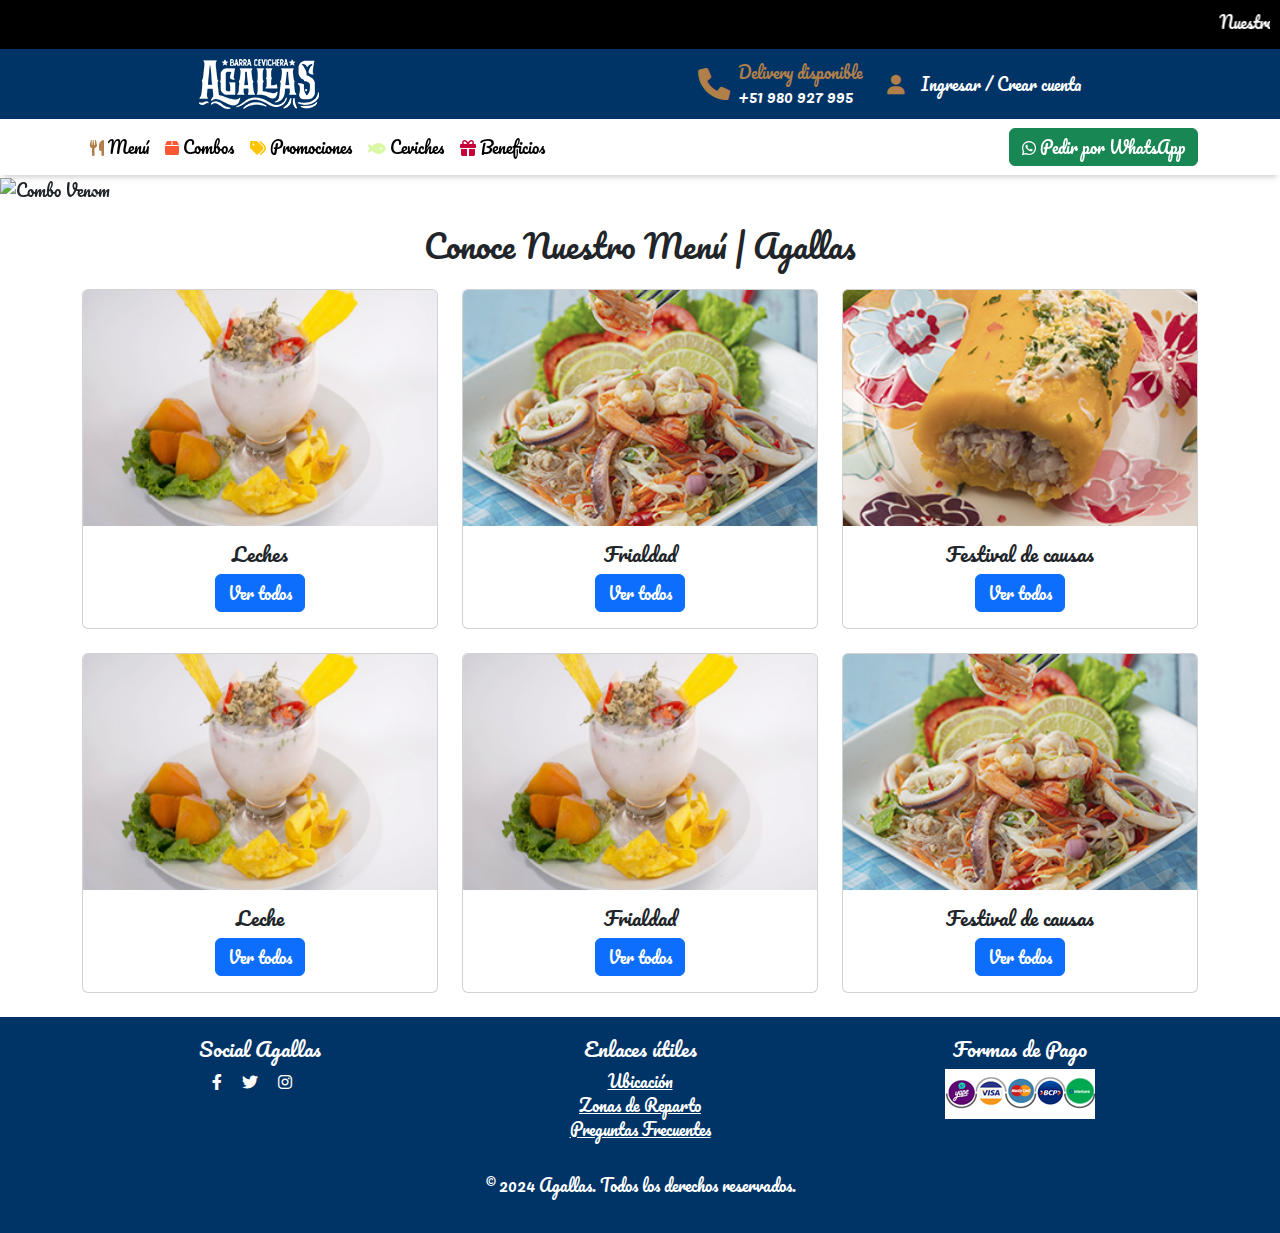
==== index.html @ d07e4b22 "nuevo" ====
<!DOCTYPE html>
    <html lang="es">
    <head>
        <meta charset="UTF-8">
        <meta name="viewport" content="width=device-width, initial-scale=1.0">
        <title>Cevicheria Agallas</title>
        <link href="https://cdn.jsdelivr.net/npm/bootstrap@5.3.3/dist/css/bootstrap.min.css" rel="stylesheet" integrity="sha384-QWTKZyjpPEjISv5WaRU9OFeRpok6YctnYmDr5pNlyT2bRjXh0JMhjY6hW+ALEwIH" crossorigin="anonymous">
        <link href="https://cdnjs.cloudflare.com/ajax/libs/font-awesome/6.0.0-beta3/css/all.min.css" rel="stylesheet">
        <link href="https://fonts.googleapis.com/css2?family=Pacifico&display=swap" rel="stylesheet">
        <link href="css/styles.css" rel="stylesheet">
    </head>
    <body>
        <div class="marquee-container">
            <marquee direction="left">Nuestro Horario de atención son de Martes a Domingo de 10:00 AM a 4:00 PM | Estamos ubicados en Prolongación Huayallco #196 - Huánuco, referencia La Quinta</marquee>
        </div>
        <div class="info-container d-none d-lg-flex flex-row align-items-center justify-content-around">
            <div class="mb-2 mb-md-0">
                <img src="img/logo.png" alt="Logo" class="img-fluid">
            </div>
            <div class="d-flex align-items-center mb-2 mb-md-0">
                <i class="fas fa-phone fa-2x me-2"></i>
                <div class="info-text">
                    <p class="mb-0">Delivery disponible</p>
                    <p class="mb-0">+51 980 927 995</p>
                </div>
                <div class="ms-4 d-flex align-items-center">
                    <i class="fas fa-user fa-lg"></i>
                    <p class="mb-0 ms-3 ">Ingresar / Crear cuenta</p>
                </div>
            </div>
        </div>
        <nav class="navbar navbar-expand-lg navbar-light desktop-navbar">
            <div class="container">
                <button class="navbar-toggler custom-toggler" type="button" data-bs-toggle="offcanvas" data-bs-target="#offcanvasNavbar" aria-controls="offcanvasNavbar">
                    <span class="navbar-toggler-icon"></span>
                </button>
                <a class="navbar-brand d-lg-none" href="#">
                    <img src="img/logo.png" alt="Logo" class="img-fluid" style="height: 40px;">
                </a>
                <div class="d-lg-none d-flex align-items-center flex-nowrap">
                    <i class="fas fa-phone fa-2x me-2"></i>
                    <a href="#" class="btn btn-light ms-3"><i class="fas fa-user"></i></a>
                </div>
                <div class="collapse navbar-collapse" id="navbarNav">
                    <ul class="navbar-nav me-auto">
                        <li class="nav-item">
                            <a class="nav-link" href="#"><i class="fas fa-utensils icon-menu"></i> Menú</a>
                        </li>
                        <li class="nav-item">
                            <a class="nav-link" href="#"><i class="fas fa-box icon-combos"></i> Combos</a>
                        </li>
                        <li class="nav-item">
                            <a class="nav-link" href="#"><i class="fas fa-tags icon-promociones"></i> Promociones</a>
                        </li>
                        <li class="nav-item">
                            <a class="nav-link" href="#"><i class="fas fa-fish icon-ceviches"></i> Ceviches</a>
                        </li>
                        <li class="nav-item">
                            <a class="nav-link" href="#"><i class="fas fa-gift icon-beneficios"></i> Beneficios</a>
                        </li>
                    </ul>
                    <a href="https://wa.me/51980927995" class="btn btn-success"><i class="fab fa-whatsapp"></i> Pedir por WhatsApp</a>
                </div>
            </div>
        </nav>

        <div class="offcanvas offcanvas-start" tabindex="-1" id="offcanvasNavbar" aria-labelledby="offcanvasNavbarLabel">
            <div class="offcanvas-header">
                <img src="img/file.png" alt="Logo" class="img-fluid" style="height: 40px;">
                <button type="button" class="btn-close" data-bs-dismiss="offcanvas" aria-label="Close"></button>
            </div>
            <div class="offcanvas-body">
                <ul class="navbar-nav me-auto">
                    <li class="nav-item">
                        <a class="nav-link" href="#"><i class="fas fa-utensils icon-menu"></i> Menú</a>
                    </li>
                    <li class="nav-item">
                        <a class="nav-link" href="#"><i class="fas fa-box icon-combos"></i> Combos</a>
                    </li>
                    <li class="nav-item">
                        <a class="nav-link" href="#"><i class="fas fa-tags icon-promociones"></i> Promociones</a>
                    </li>
                    <li class="nav-item">
                        <a class="nav-link" href="#"><i class="fas fa-fish icon-ceviches"></i> Ceviches</a>
                    </li>
                    <li class="nav-item">
                        <a class="nav-link" href="#"><i class="fas fa-gift icon-beneficios"></i> Beneficios</a>
                    </li>
                </ul>
                <a href="https://wa.me/51980927995" class="btn btn-success mt-3"><i class="fab fa-whatsapp"></i> Pedir por WhatsApp</a>
            </div>
        </div>
         <!-- Carrusel Principal -->
    <div id="mainCarousel" class="carousel slide" data-bs-ride="carousel">
        <div class="carousel-inner">
            <div class="carousel-item active">
                <img src="/img/1.jpg" alt="Combo Venom">
                <div class="carousel-caption d-none d-md-block">
                    <h5>Trio Marino</h5>
                    <p>Disfruta de lo mejor de nuestra platos marinos.</p>
                    <a href="#" class="boton-carrusel btn">Comprar aquí</a>
                </div>
            </div>
            <div class="carousel-item">
                <img src="/img/1.jpg" alt="Combo Venom">
            </div>
        </div>
        <button class="carousel-control-prev" type="button" data-bs-target="#mainCarousel" data-bs-slide="prev">
            <span class="carousel-control-prev-icon" aria-hidden="true"></span>
        </button>
        <button class="carousel-control-next" type="button" data-bs-target="#mainCarousel" data-bs-slide="next">
            <span class="carousel-control-next-icon" aria-hidden="true"></span>
        </button>
    </div>
     <!-- Sección del Menú -->
  <div class="container menu-section">
    <h2 class="titulo-menu text-center mb-4 mt-4">Conoce Nuestro Menú | Agallas</h2>
    <div class="row">
        <div class="col-md-6 col-lg-4 mb-4">
            <div class="card menu-card">
                <img src="/img/categorias/lechedetigre.png" class="card-img-top" alt="Promo Futbolera">
                <div class="card-body">
                    <h5 class="card-title">Leches</h5>
                    <a href="#" class="btn btn-primary">Ver todos</a>
                </div>
            </div>
        </div>
        <div class="col-md-6 col-lg-4 mb-4">
            <div class="card menu-card">
                <img src="/img/categorias/frialdad.png" class="card-img-top" alt="Combo Clásico">
                <div class="card-body">
                    <h5 class="card-title">Frialdad</h5>
                    <a href="#" class="btn btn-primary">Ver todos</a>
                </div>
            </div>
        </div>
        <div class="col-md-6 col-lg-4 mb-4">
            <div class="card menu-card">
                <img src="/img/categorias/causas.png" class="card-img-top" alt="Hamburguesa Doble">
                <div class="card-body">
                    <h5 class="card-title">Festival de causas</h5>
                    <a href="#" class="btn btn-primary">Ver todos</a>
                </div>
            </div>
        </div>
        <div class="col-md-6 col-lg-4 mb-4">
            <div class="card menu-card">
                <img src="/img/categorias/lechedetigre.png" class="card-img-top" alt="Promo Futbolera">
                <div class="card-body">
                    <h5 class="card-title">Leche</h5>
                    <a href="#" class="btn btn-primary">Ver todos</a>
                </div>
            </div>
        </div>
        <div class="col-md-6 col-lg-4 mb-4">
            <div class="card menu-card">
                <img src="/img/categorias/lechedetigre.png" class="card-img-top" alt="Combo Clásico">
                <div class="card-body">
                    <h5 class="card-title">Frialdad</h5>
                    <a href="#" class="btn btn-primary">Ver todos</a>
                </div>
            </div>
        </div>
        <div class="col-md-6 col-lg-4 mb-4">
            <div class="card menu-card">
                <img src="/img/categorias/frialdad.png" class="card-img-top" alt="Hamburguesa Doble">
                <div class="card-body">
                    <h5 class="card-title">Festival de causas</h5>
                    <a href="#" class="btn btn-primary">Ver todos</a>
                </div>
            </div>
        </div>
    </div>
</div>

<!-- Pie de Página -->
<footer>
    <div class="container text-center">
        <div class="row">
            <div class="col-md-4">
                <h5>Social Agallas</h5>
                <a href="#" class="text-white me-3"><i class="fab fa-facebook-f"></i></a>
                <a href="#" class="text-white me-3"><i class="fab fa-twitter"></i></a>
                <a href="#" class="text-white me-3"><i class="fab fa-instagram"></i></a>
            </div>
            <div class="col-md-4">
                <h5>Enlaces útiles</h5>
                <ul class="list-unstyled">
                    <li><a href="#" class="text-white"> Ubicación</a></li>
                    <li><a href="#" class="text-white">Zonas de Reparto</a></li>
                    <li><a href="#" class="text-white">Preguntas Frecuentes</a></li>
                </ul>
            </div>
            <div class="col-md-4">
                <h5>Formas de Pago</h5>
                <img src="/img/pagos.png" alt="Formas de Pago 150x50">
            </div>
        </div>
        <p class="mt-3">&copy; 2024 Agallas. Todos los derechos reservados.</p>
    </div>
</footer>
        <script src="https://cdn.jsdelivr.net/npm/bootstrap@5.3.3/dist/js/bootstrap.bundle.min.js" integrity="sha384-YvpcrYf0tY3lHB60NNkmXc5s9fDVZLESaAA55NDzOxhy9GkcIdslK1eN7N6jIeHz" crossorigin="anonymous"></script>
    </body>
    </html>
---- css/styles.css ----
.marquee-container {
    background-color: black;
    color: white;
    padding: 10px;
}

.info-container {
    background-color: #003366;
    color: white;
    padding: 10px;
    width: 100%;
    margin: 0;
}

i.fa-phone, i.fa-user {
    color: #B17F4A;
}

.info-text p:first-of-type {
    color: #B17F4A;
}

body {
    font-family: 'Pacifico', cursive;
}

.desktop-navbar {
    background-color: white;
    box-shadow: 0 5px 6px -3px rgba(0, 0, 0, .2);
}

@media (max-width: 991.98px) {
    .navbar-light {
        background-color: #003366 !important;
    }
}

.navbar-toggler.custom-toggler {
    border-color: #B17F4A;
    outline: none; /* Eliminar borde negro al hacer clic */
}

.navbar-toggler.custom-toggler:focus {
    box-shadow: 0 0 0 2px #B17F4A; /* Sombra del color principal más sólida */
}

.navbar-toggler.custom-toggler .navbar-toggler-icon {
    background-image: url("data:image/svg+xml;charset=utf8,%3Csvg viewBox='0 0 30 30' xmlns='http://www.w3.org/2000/svg'%3E%3Cpath stroke='%23B17F4A' stroke-width='2' stroke-linecap='round' stroke-miterlimit='10' d='M4 7h22M4 15h22M4 23h22'/%3E%3C/svg%3E");
}

.icon-menu {
    color: #B17F4A; /* Color principal */
}

.icon-combos {
    color: #FF5733; /* Color complementario */
}

.icon-promociones {
    color: #FFC300; /* Color complementario */
}

.icon-ceviches {
    color: #DAF7A6; /* Color complementario */
}

.icon-beneficios {
    color: #C70039; /* Color complementario */
}

/* Efectos de transición para los enlaces del menú */
.navbar-nav .nav-link {
    position: relative;
    display: inline-block;
    padding: 0.5rem 1rem;
    color: #000;
    text-decoration: none;
    transition: color 0.3s ease, background-color 0.3s ease;
}

.navbar-nav .nav-link:hover,
.navbar-nav .nav-link:focus {
    color: #003366;
    /* background-color: #B17F4A; */
    border-radius: 5px;
}

.navbar-nav .nav-link::after {
    content: '';
    position: absolute;
    width: 0;
    height: 2px;
    display: block;
    margin-top: 5px;
    right: 0;
    /* background: #B17F4A; */
    transition: width 0.3s ease;
    -webkit-transition: width 0.3s ease;
}

.navbar-nav .nav-link:hover::after {
    width: 100%;
    left: 0;
    background: #B17F4A;
}
/* Estilo para hacer el navbar sticky */
.navbar {
    position: sticky;
    top: 0;
    z-index: 1000; /* Asegura que esté sobre otros elementos */
}

.carousel-item img {
    width: 100%;
    height: 400px;
    object-fit: cover;
}

.boton-carrusel{
    background-color: #ffffff;
}

footer {
    background-color: #003366;
    color: #fff;
    padding: 20px 0;
}
.card-body{
    display: flex;
    flex-direction: column;
    align-items: center;
}
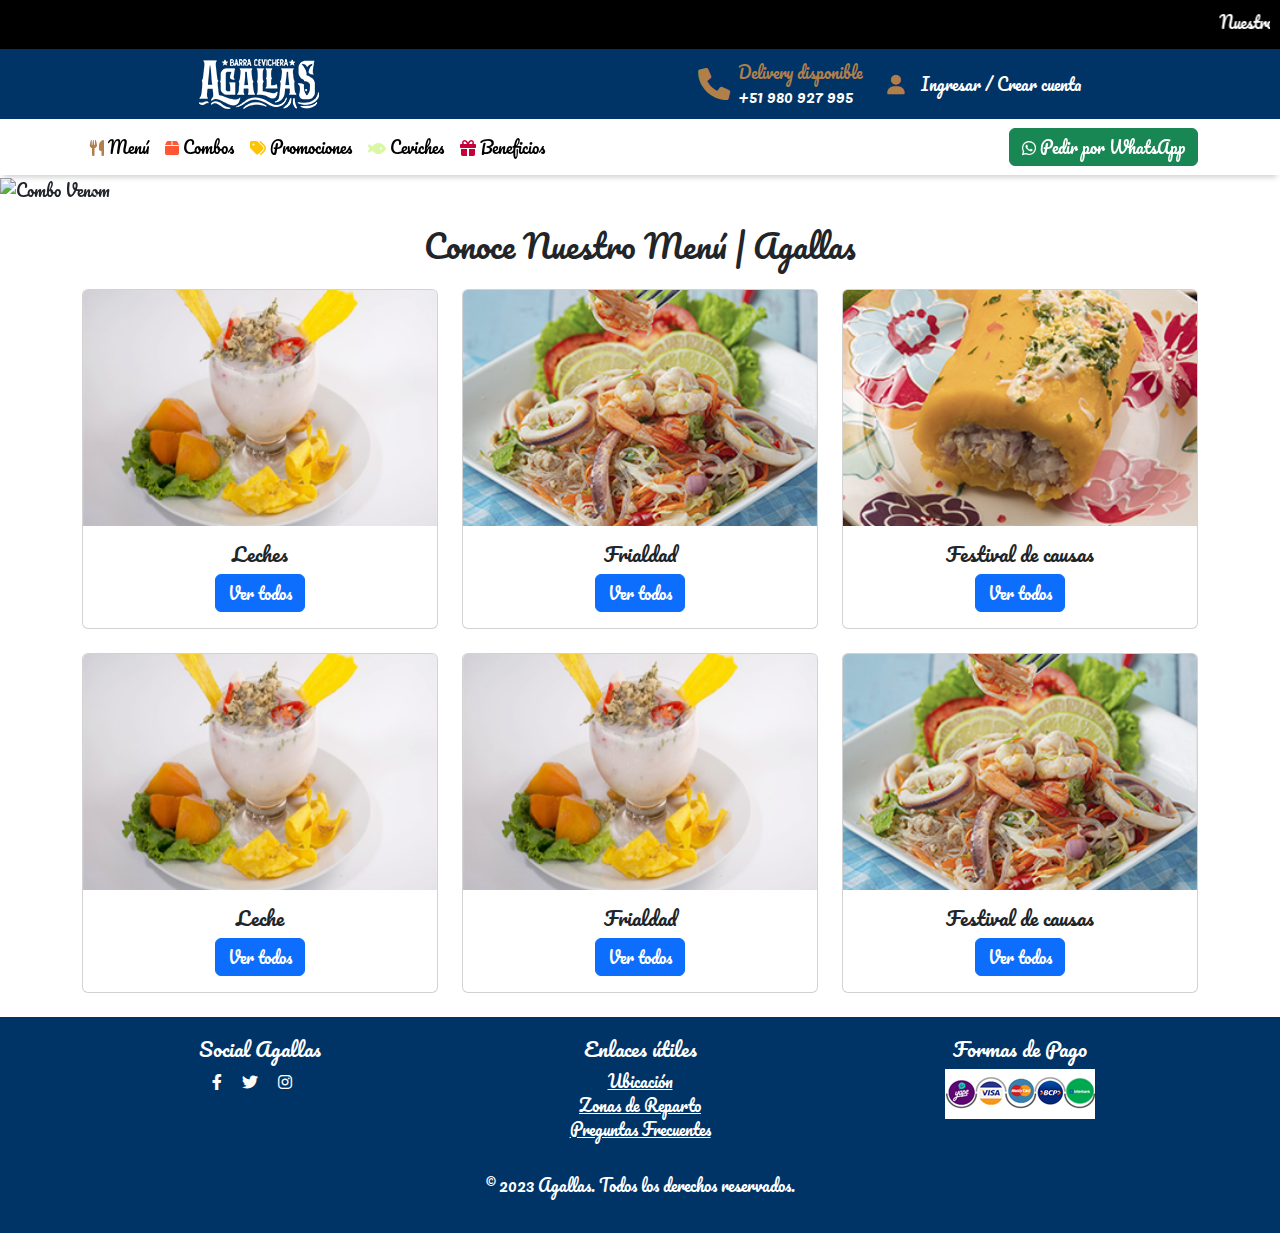
==== commit 7bf4ad92: "in" ====
--- a/index.html
+++ b/index.html
@@ -196,7 +196,7 @@
                 <img src="/img/pagos.png" alt="Formas de Pago 150x50">
             </div>
         </div>
-        <p class="mt-3">&copy; 2024 Agallas. Todos los derechos reservados.</p>
+        <p class="mt-3">&copy; 2023 Agallas. Todos los derechos reservados.</p>
     </div>
 </footer>
         <script src="https://cdn.jsdelivr.net/npm/bootstrap@5.3.3/dist/js/bootstrap.bundle.min.js" integrity="sha384-YvpcrYf0tY3lHB60NNkmXc5s9fDVZLESaAA55NDzOxhy9GkcIdslK1eN7N6jIeHz" crossorigin="anonymous"></script>
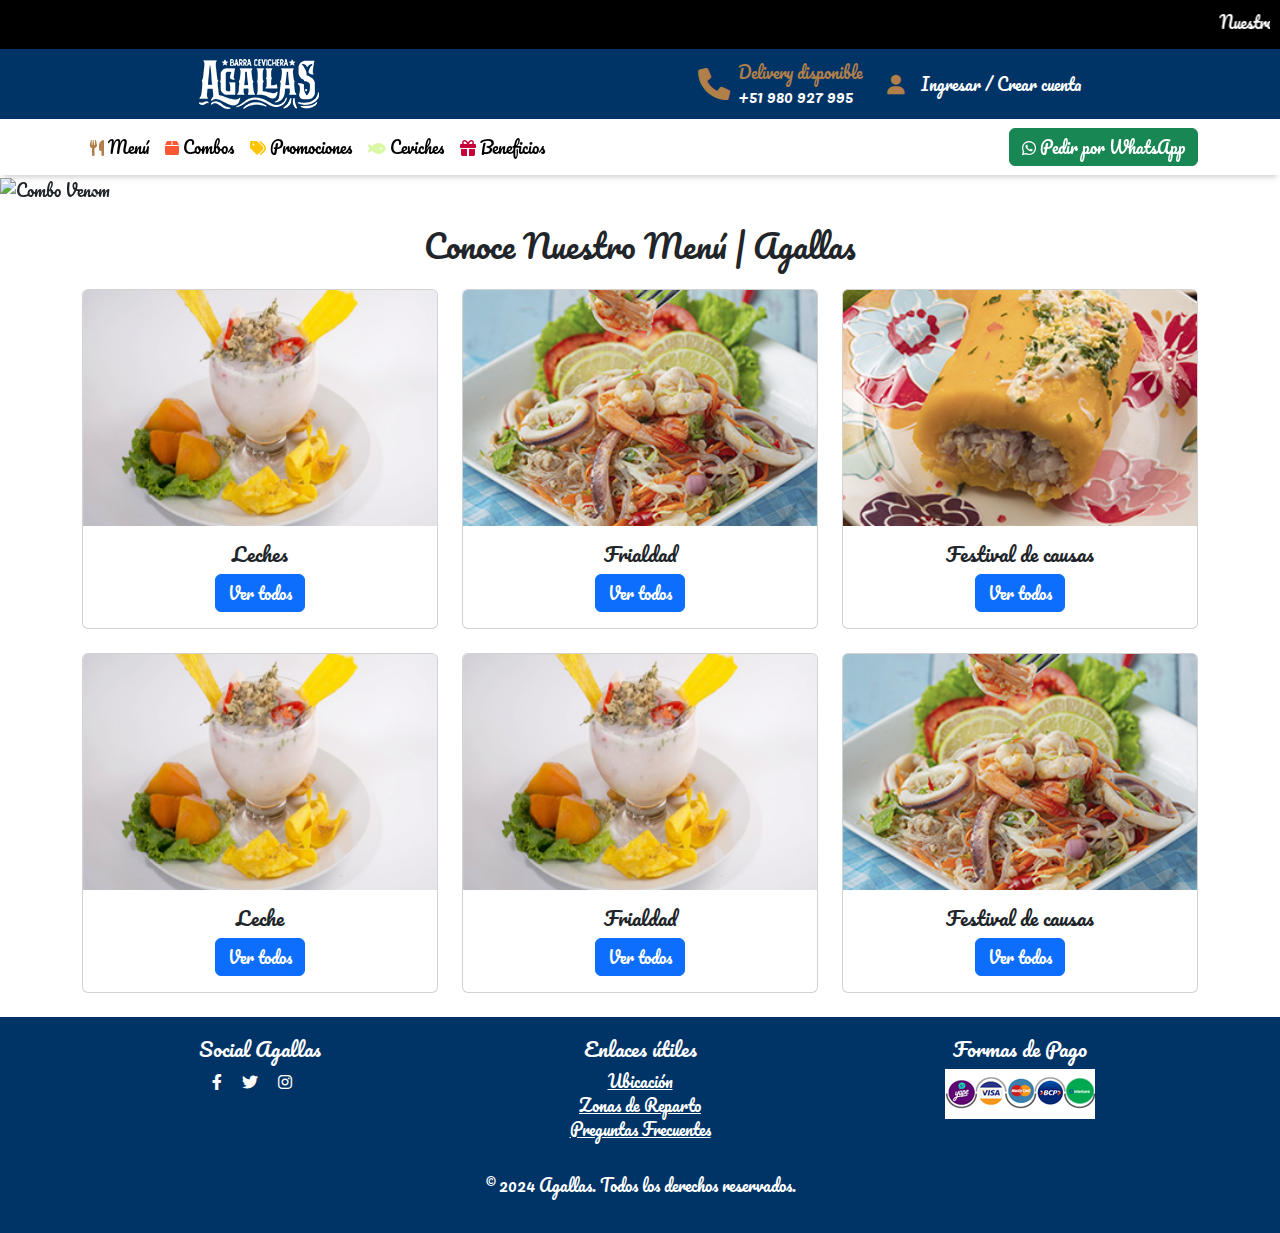
==== commit 34d69a76: "ind" ====
--- a/index.html
+++ b/index.html
@@ -196,7 +196,7 @@
                 <img src="/img/pagos.png" alt="Formas de Pago 150x50">
             </div>
         </div>
-        <p class="mt-3">&copy; 2023 Agallas. Todos los derechos reservados.</p>
+        <p class="mt-3">&copy; 2024 Agallas. Todos los derechos reservados.</p>
     </div>
 </footer>
         <script src="https://cdn.jsdelivr.net/npm/bootstrap@5.3.3/dist/js/bootstrap.bundle.min.js" integrity="sha384-YvpcrYf0tY3lHB60NNkmXc5s9fDVZLESaAA55NDzOxhy9GkcIdslK1eN7N6jIeHz" crossorigin="anonymous"></script>
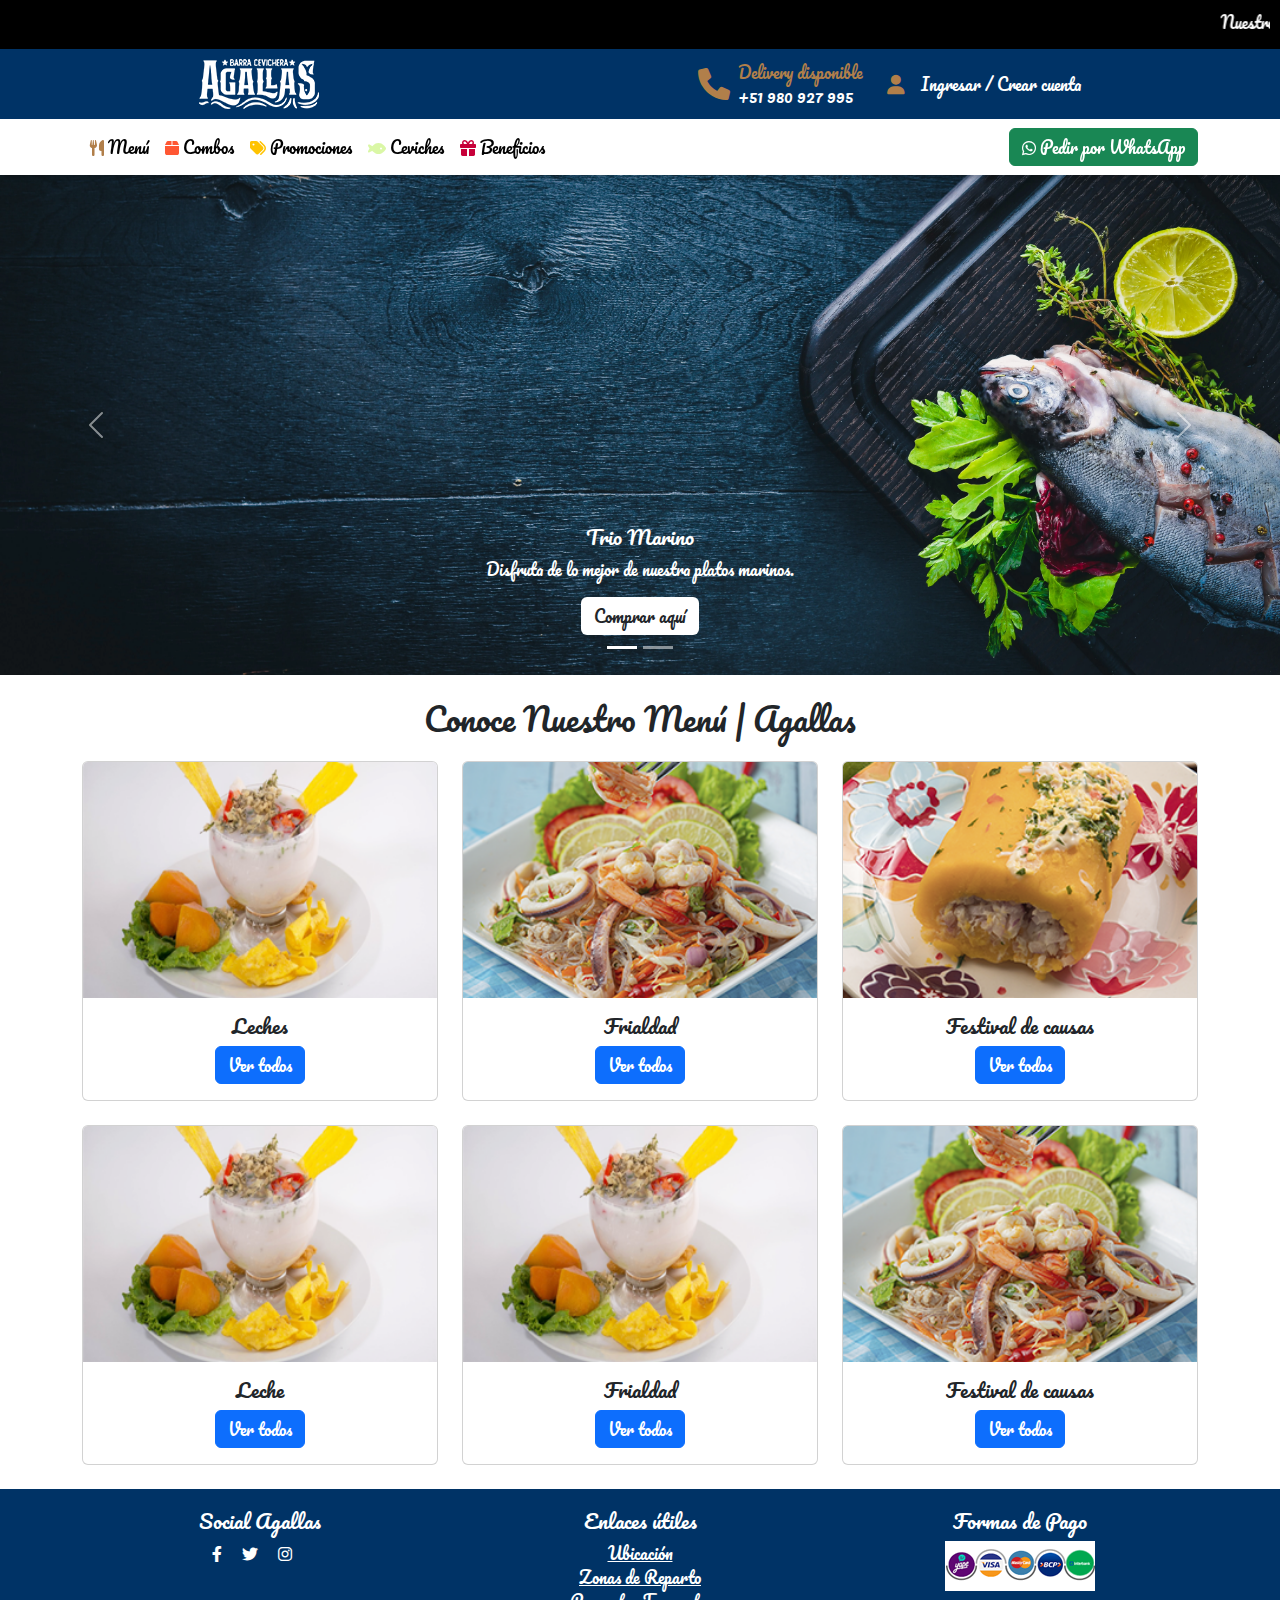
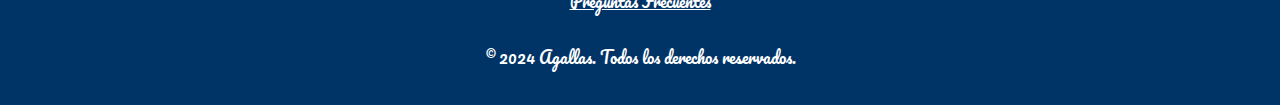
==== commit 4471624d: "nuevo" ====
--- a/index.html
+++ b/index.html
@@ -92,24 +92,31 @@
         </div>
          <!-- Carrusel Principal -->
     <div id="mainCarousel" class="carousel slide" data-bs-ride="carousel">
+        <div class="carousel-indicators">
+            <button type="button" data-bs-target="#mainCarousel" data-bs-slide-to="0" class="active" aria-current="true" aria-label="Slide 1"></button>
+            <button type="button" data-bs-target="#mainCarousel" data-bs-slide-to="1" aria-label="Slide 2"></button>
+            <!-- <button type="button" data-bs-target="#mainCarousel" data-bs-slide-to="2" aria-label="Slide 3"></button> -->
+          </div>
         <div class="carousel-inner">
             <div class="carousel-item active">
-                <img src="/img/1.jpg" alt="Combo Venom">
-                <div class="carousel-caption d-none d-md-block">
+                <img src="/img/1.webp" class="d-block w-100" alt="Combo Venom">
+                <div class="carousel-caption d-md-block">
                     <h5>Trio Marino</h5>
                     <p>Disfruta de lo mejor de nuestra platos marinos.</p>
                     <a href="#" class="boton-carrusel btn">Comprar aquí</a>
                 </div>
             </div>
             <div class="carousel-item">
-                <img src="/img/1.jpg" alt="Combo Venom">
+                <img src="/img/1.webp"  class="d-block w-100" alt="Combo Venom">
             </div>
         </div>
         <button class="carousel-control-prev" type="button" data-bs-target="#mainCarousel" data-bs-slide="prev">
             <span class="carousel-control-prev-icon" aria-hidden="true"></span>
+            <span class="visually-hidden">Previous</span>
         </button>
         <button class="carousel-control-next" type="button" data-bs-target="#mainCarousel" data-bs-slide="next">
             <span class="carousel-control-next-icon" aria-hidden="true"></span>
+            <span class="visually-hidden">Next</span>
         </button>
     </div>
      <!-- Sección del Menú -->
--- a/css/styles.css
+++ b/css/styles.css
@@ -112,7 +112,7 @@
 
 .carousel-item img {
     width: 100%;
-    height: 400px;
+    height: 500px;
     object-fit: cover;
 }
 
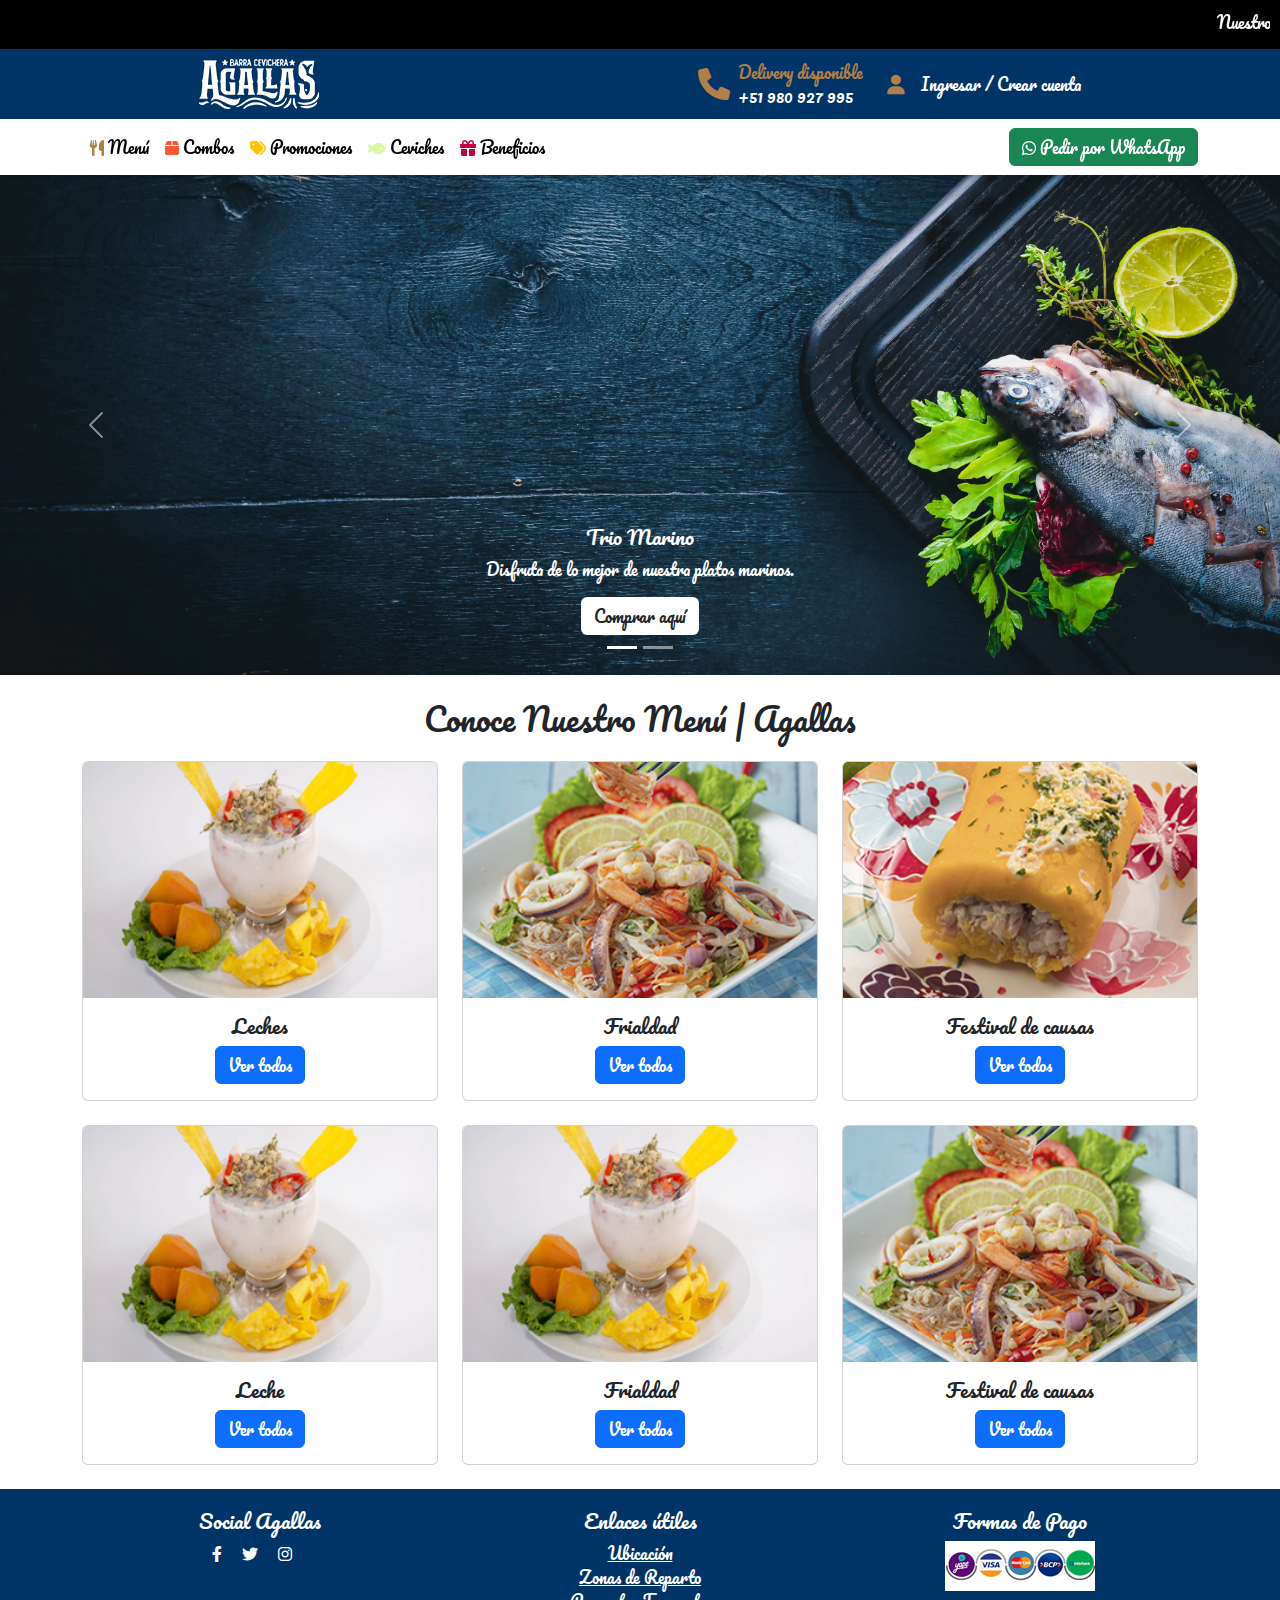
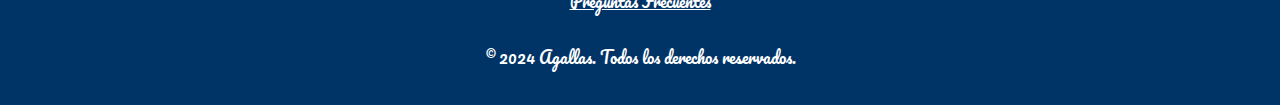
==== commit 37fda33d: "new" ====
--- a/index.html
+++ b/index.html
@@ -99,7 +99,7 @@
           </div>
         <div class="carousel-inner">
             <div class="carousel-item active">
-                <img src="/img/1.webp" class="d-block w-100" alt="Combo Venom">
+                <img src="/img/1.webp" class="d-block w-100" alt="Combo Venom" loading="lazy">
                 <div class="carousel-caption d-md-block">
                     <h5>Trio Marino</h5>
                     <p>Disfruta de lo mejor de nuestra platos marinos.</p>
@@ -107,7 +107,7 @@
                 </div>
             </div>
             <div class="carousel-item">
-                <img src="/img/1.webp"  class="d-block w-100" alt="Combo Venom">
+                <img src="/img/1.webp"  class="d-block w-100" alt="Combo Venom" loading="lazy">
             </div>
         </div>
         <button class="carousel-control-prev" type="button" data-bs-target="#mainCarousel" data-bs-slide="prev">
